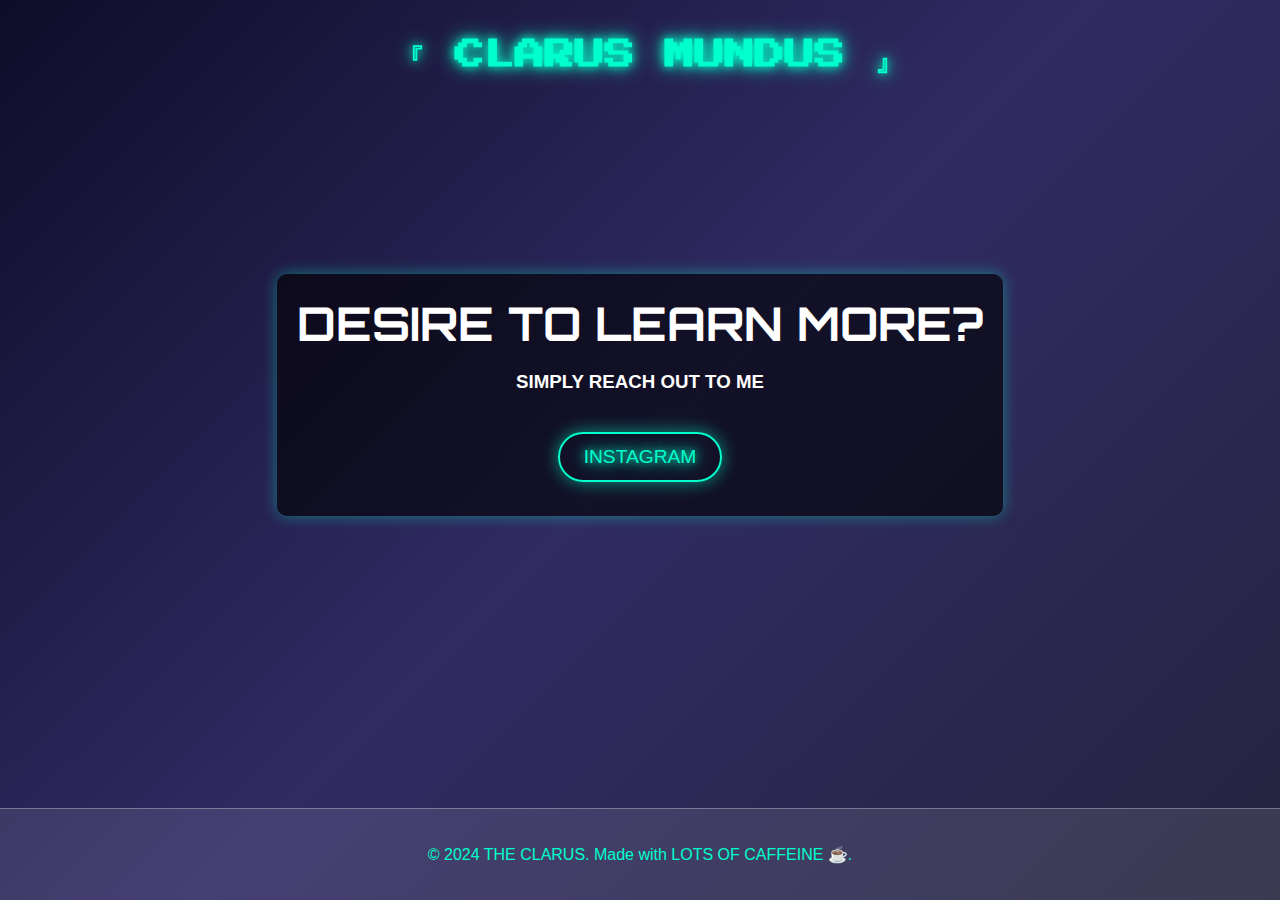
==== about.html @ f5828415 "all" ====
<!DOCTYPE html>
<html lang="en">
<head>
    <meta charset="UTF-8">
    <meta name="viewport" content="width=device-width, initial-scale=1.0">
    <link rel="icon" href="dogcow.png" type="image/x-icon">
    <title>CLARUS - About</title>
    <link rel="stylesheet" href="ded.css">
    <link rel="stylesheet" href="https://fonts.googleapis.com/css2?family=Orbitron&display=swap">
    <link rel="stylesheet" href="https://fonts.googleapis.com/css2?family=Press+Start+2P&display=swap">
</head>
<body>
    <canvas id="canvas"></canvas>
    <header>
        <h1 class="hoverable">『 CLARUS MUNDUS 』</h1>
        <nav class="hoverable">
            <ul>
                <li><a href="index.html" class="hoverable">HOME</a></li>
                <li><a href="scribbles.html" class="hoverable">SCRIBBLES</a></li>
                <li><a href="about.html" class="hoverable">ABOUT</a></li>
            </ul>
        </nav>
    </header>
    <section class="hero-section3">
        <div class="hero-content">
            <h2 class="abouth2">DESIRE TO LEARN MORE?</h2>
            <h3>SIMPLY REACH OUT TO ME</h3>
            <a href="https://www.instagram.com/clarus_dc/" class="futuristic-button">Instagram</a>
        </div>
    </section>

    <footer>
        <p>&copy; 2024 THE CLARUS. Made with LOTS OF CAFFEINE ☕.</p>
    </footer>

    <script src="script.js"></script>
    <script src="script2.js"></script>
</body>
</html>
---- ded.css ----
/* Body & Basic Elements */
body {
    cursor: url(https://cdn.custom-cursor.com/db/4732/32/arrow2699.png), default !important;
    font-family: 'Segoe UI', Tahoma, Geneva, Verdana, sans-serif;
    margin: 0;
    padding: 0;
    background: linear-gradient(135deg, #0f0c29, #302b63, #24243e);
    background-color: #302b63;
    color: #ffffff;
    min-height: 100vh;
    display: flex;
    flex-direction: column;
}


.hoverable, .blog-post, .futuristic-button {
    cursor: url(https://cdn.custom-cursor.com/db/4731/32/arrow2699.png), pointer !important;
}

body.holding .hoverable {
    cursor: url(https://cdn.custom-cursor.com/db/4731/32/arrow2699.png), pointer !important;
}

header {
    position: fixed; /* Makes the header stick to the top */
    top: 0;
    left: 0;
    width: 100%;
    padding: 20px 10px; /* Adjusted for smaller screens */
    text-align: center;
    z-index: 1000;
    transition: background-color 0.5s ease, border-bottom 0.5s ease;
}

header h1 {
    font-family: 'Press Start 2P', sans-serif;
    /*margin: 0;*/
    font-size: 1.9rem; /* Adjusted font size for mobile */
    color: #00ffcc;
    text-shadow: 0 0 10px #00ffcc, 0 0 20px #00ffcc;
    cursor: pointer;
}

nav ul {
    list-style: none;
    padding: 0;
    margin: 20px 0 0 0;
    display: flex;
    justify-content: center;
    opacity: 0; /* Initially hidden */
    visibility: hidden; /* Initially hidden */
    transform: translateY(-20px); /* Hidden off-screen above the header */
    transition: opacity 0.3s ease, visibility 0.3s ease, transform 0.3s ease;
}

nav ul li {
    margin: 0 20px;
}

nav ul li a {
    color: #00ffcc;
    text-decoration: none;
    font-size: 1.2rem; /* Adjusted font size for mobile */
    transition: color 0.3s, text-shadow 0.3s;
}

nav ul li a:hover {
    color: #ffffff;
    text-shadow: 0 0 10px #ffffff, 0 0 20px #ffffff, 0 0 30px #ffffff;
}

header h1:hover + nav ul,
nav ul:hover {
    opacity: 1;
    visibility: visible;
}

/* Hero Section */
.hero-section {
    height: 95vh; /* Adjusted height for smaller screens */
    display: flex;
    flex-direction: column;
    justify-content: center;
    align-items: center;
    text-align: center;
    position: relative;
    color: #ffffff;
    margin-top: 80px; /* Adjusted to ensure content is below the header */
}

.hero-section h2 {
    font-family: 'Orbitron', sans-serif;
    font-size: 2.9rem; /* Adjusted font size for mobile */
    margin-top: -30px;
    margin-bottom: 8%;
    animation: glow 2s infinite alternate;
}

.upper-post h2 {
    font-family: 'Orbitron', sans-serif;
    font-size: 2.9rem; /* Adjusted font size for mobile */
    
    animation: glow 2s infinite alternate;
}

.abouth2 {
    font-family: 'Orbitron', sans-serif;
    font-size: 2.9rem; /* Adjusted font size for mobile */
    margin-top: 0px !important;
    margin-bottom: 0px !important;
    animation: glow 2s infinite alternate;
}

.hero-content {
    background: rgba(0, 0, 0, 0.6); /* Semi-transparent background for text readability */
    padding: 10px; /* Reduced padding for smaller screens */
    border-radius: 10px; /* Rounded corners for a modern look */
    box-shadow: 0 0 15px rgba(0, 255, 204, 0.4); /* Glowing effect */
}

.hero-text {
    font-size: 1.2rem; /* Adjusted size for smaller screens */
    line-height: 1.4;
    color: #00ffcc;
    text-shadow: 0 0 10px #00ffcc, 0 0 20px #00ffcc;
    margin: 0;
}

@keyframes fadeIn {
    from {
        opacity: 0;
        transform: translateY(20px);
    }
    to {
        opacity: 1;
        transform: translateY(0);
    }
}

.hero-content {
    animation: fadeIn 2s ease-out;
}

.hero-section p {
    font-size: 1.4rem; /* Adjusted size for smaller screens */
}

/* Blog Section */
.blog-section {
    padding: 30px 10px; /* Adjusted padding for smaller screens */
    background: rgba(255, 255, 255, 0.1);
    backdrop-filter: blur(10px);
    padding-top: 100px;
}

.blog-section2 {
    padding: 30px 10px; /* Adjusted padding for smaller screens */
    
    backdrop-filter: blur(10px);
    padding-top: 100px;
}
.blog-section2 h2 {
    font-family: 'Orbitron', sans-serif;
    text-align: center;
    margin-bottom: 20px; /* Adjusted margin for smaller screens */
    font-size: 2rem; /* Adjusted font size for mobile */
    color: #00ffcc;
    text-shadow: 0 0 10px #00ffcc, 0 0 20px #00ffcc;
}

.blog-section h2 {
    font-family: 'Orbitron', sans-serif;
    text-align: center;
    padding-bottom: 40px; /* Adjusted margin for smaller screens */
    font-size: 2rem; /* Adjusted font size for mobile */
    color: #00ffcc;
    text-shadow: 0 0 10px #00ffcc, 0 0 20px #00ffcc;
}

.blog-posts {
    text-align: center;
    display: flex;
    flex-wrap: wrap;
    justify-content: center; /* Center align items */
}

.blog-post {
    background: rgba(255, 255, 255, 0.1);
    backdrop-filter: blur(10px);
    margin: 10px; /* Reduced margin for smaller screens */
    padding: 10px; /* Reduced padding for smaller screens */
    border-radius: 10px;
    width: 100%; /* Full width on small screens */
    max-width: 300px; /* Max width for larger screens */
    transition: transform 0.3s, box-shadow 0.3s;
    border: 1px solid rgba(255, 255, 255, 0.3);
}

.blog-post h3 {
    text-align: center;
    color: #00ffcc;
    margin: 0;
}

.blog-post h3:hover {
    text-shadow: 0 0 10px #00ffcc, 0 0 20px #00ffcc;
}

.blog-post:hover {
    transform: translateY(-10px);
    box-shadow: 0 0 15px rgba(0, 255, 204, 0.8), 0 0 25px rgba(0, 255, 204, 0.6);
}

.blog-link {
    cursor: url(https://cdn.custom-cursor.com/db/4731/32/arrow2699.png), pointer !important;
    color: #00ffcc;
    text-decoration: none;
    display: block; /* Ensures the entire block is clickable */
    margin-bottom: 10px;
}

.blog-link p {
    color: #ffffff;
}

/* Footer */
footer {
    text-align: center;
    padding: 20px 0;
    background-color: rgba(255, 255, 255, 0.1);
    color: #00ffcc;
    border-top: 1px solid rgba(255, 255, 255, 0.3);
    margin-top: auto;
}

/* Animations */
@keyframes glow {
    from {
        text-shadow: 0 0 10px #00ffcc, 0 0 20px #00ffcc, 0 0 30px #00ffcc, 0 0 40px #00ffcc;
    }
    to {
        text-shadow: 0 0 20px #ffffff, 0 0 30px #00ffcc, 0 0 40px #00ffcc, 0 0 50px #00ffcc;
    }
}

/* Responsive Design */
@media (max-width: 768px) {
    .blog-posts {
        flex-direction: column;
        align-items: center;
    }
    .canvas {
        z-index: -1 !important;
    }
    .hero-section {
        margin-top: 60px; /* Adjusted for smaller screens */
    }
    header h1 {
        font-size: 1.2rem;
    }
    footer {
        font-size: 0.8rem;
    }
}
.neon-button {
    background-color: transparent;
    color: #00ffcc;
    border: 2px solid #00ffcc;
    padding: 8px 16px; /* Reduced padding for smaller screens */
    text-transform: uppercase;
    font-size: 0.9rem; /* Adjusted font size for mobile */
    cursor: pointer;
    transition: color 0.3s, box-shadow 0.3s;
    text-shadow: 0 0 10px #00ffcc, 0 0 20px #00ffcc;
}

.neon-button:hover {
    color: #ffffff;
    box-shadow: 0 0 10px #00ffcc, 0 0 20px #00ffcc, 0 0 30px #00ffcc;
}

.blog-post {
    perspective: 1000px;
}

.blog-post:hover {
    transform: rotateY(10deg);
}

canvas {
    position: absolute;
    top: 0;
    right: 0;
    /*z-index: 1;*/
}

/* Header Background Invisible */
header {
    background-color: transparent;
    border-bottom: none;
}

/* Header Background Visible on Scroll */
header.scrolled {
    background: linear-gradient(135deg, rgba(15, 12, 41, 0.8), rgba(48, 43, 99, 0.8), rgba(36, 36, 62, 0.8));
    border-bottom: 1px solid rgba(0, 255, 204, 0.4);
    box-shadow: 0 4px 10px rgba(0, 255, 204, 0.2);
    backdrop-filter: blur(10px); /* Adds a glassmorphism effect */
    animation: pulse 3s infinite alternate;
}

@keyframes pulse {
    0% {
        box-shadow: 0 4px 10px rgba(0, 255, 204, 0.2), 0 0 20px rgba(0, 255, 204, 0.4);
    }
    100% {
        box-shadow: 0 4px 10px rgba(0, 255, 204, 0.4), 0 0 40px rgba(0, 255, 204, 0.6);
    }
}

header.scrolled nav ul {
    opacity: 1;
    visibility: visible;
    transform: translateY(0); /* Moves into view */
}

/* Search Bar */
.search-bar {
    text-align: center;
    margin-bottom: 20px;
}

#searchInput {
    padding: 10px;
    width: 80%;
    max-width: 600px;
    border-radius: 20px;
    border: 1px solid rgba(255, 255, 255, 0.3);
    background: rgba(0, 0, 0, 0.5);
    color: #00ffcc;
    font-size: 1rem;
    box-shadow: 0 0 10px rgba(0, 255, 204, 0.4);
    transition: box-shadow 0.3s ease;
}

#searchInput:focus {
    outline: none;
    box-shadow: 0 0 20px rgba(0, 255, 204, 0.8);
}

/* Adjust the layout for small screens */
@media (max-width: 768px) {
    #searchInput {
        width: 90%;
    }
}

/* Futuristic Button */
.futuristic-button {
    display: inline-block;
    padding: 12px 24px;
    font-size: 1.2rem;
    text-transform: uppercase;
    color: #00ffcc;
    background-color: transparent;
    border: 2px solid #00ffcc;
    border-radius: 50px;
    cursor: pointer;
    transition: all 0.3s ease;
    position: relative;
    z-index: 1;
    overflow: hidden;
    box-shadow: 0 0 15px rgba(0, 255, 204, 0.4), 0 0 25px rgba(0, 255, 204, 0.2);
    text-shadow: 0 0 10px #00ffcc, 0 0 20px #00ffcc;
    margin-top: 20px;
}

.futuristic-button::before {
    content: '';
    position: absolute;
    top: 0;
    left: 0;
    width: 100%;
    height: 100%;
    background: linear-gradient(135deg, rgba(0, 255, 204, 0.4), rgba(0, 255, 204, 0.1));
    transition: all 0.3s ease;
    z-index: -1;
    transform: scale(0);
    border-radius: 50px;
}

.futuristic-button:hover::before {
    transform: scale(1.5);
    opacity: 0;
}

.futuristic-button:hover {
    color: #ffffff;
    box-shadow: 0 0 20px #00ffcc, 0 0 40px #00ffcc, 0 0 60px #00ffcc;
}







/* Easter Egg Effect */
body.easter-egg {
    background: linear-gradient(135deg, #ff0000, #ff9900, #ffcc00);
    color: #000000;
}

.hero-content a {
    margin: 10px;
    display: inline-block;
    text-decoration: none;
}

.hero-content a.futuristic-button {
    margin-top: 20px;
}

/* Responsive Design for Hero Section */
.hero-section {
    height: 95vh; /* Adjusted height for smaller screens */
    display: flex;
    flex-direction: column;
    justify-content: center;
    align-items: center;
    text-align: center;
    position: relative;
    color: #ffffff;
    margin-top: 80px; /* Adjusted to ensure content is below the header */
}

.hero-section3 {
    height: 70vh; /* Adjusted height for smaller screens */
    display: flex;
    flex-direction: column;
    justify-content: center;
    align-items: center;
    text-align: center;
    position: relative;
    color: #ffffff;
    margin-top: 80px; /* Adjusted to ensure content is below the header */
}

.hero-content {
    background: rgba(0, 0, 0, 0.6);
    padding: 20px;
    border-radius: 10px;
    box-shadow: 0 0 15px rgba(0, 255, 204, 0.4);
}

/* Futuristic Button */
.futuristic-button {
    display: inline-block;
    padding: 12px 24px;
    font-size: 1.2rem;
    text-transform: uppercase;
    color: #00ffcc;
    background-color: transparent;
    border: 2px solid #00ffcc;
    border-radius: 50px;
    cursor: pointer;
    transition: all 0.3s ease;
    position: relative;
    z-index: 1;
    overflow: hidden;
    box-shadow: 0 0 15px rgba(0, 255, 204, 0.4), 0 0 25px rgba(0, 255, 204, 0.2);
    text-shadow: 0 0 10px #00ffcc, 0 0 20px #00ffcc;
    margin-top: 20px;
}

.futuristic-button::before {
    content: '';
    position: absolute;
    top: 0;
    left: 0;
    width: 100%;
    height: 100%;
    background: linear-gradient(135deg, rgba(0, 255, 204, 0.4), rgba(0, 255, 204, 0.1));
    transition: all 0.3s ease;
    z-index: -1;
    transform: scale(0);
    border-radius: 50px;
}

.futuristic-button:hover::before {
    transform: scale(1.5);
    opacity: 0;
}

.futuristic-button:hover {
    color: #ffffff;
    box-shadow: 0 0 20px #00ffcc, 0 0 40px #00ffcc, 0 0 60px #00ffcc;
}


 /* Responsive Design */
 @media (max-width: 768px) {
   

    

    .futuristic-button {
        font-size: 1rem;
        padding: 10px 20px;
    }

    
}

@media (max-width: 480px) {
    
    .futuristic-button {
        font-size: 0.9rem;
        padding: 8px 16px;
    }
}


.post {
    background: rgba(0, 0, 0, 0.6); /* Dark background for contrast */
    color: #00ffcc; /* Futuristic neon color for text */
    border-radius: 10px; /* Rounded corners */
    padding: 20px; /* Space around the content */
    margin-bottom: 20px; /* Space between posts */
    box-shadow: 0 0 15px rgba(0, 255, 204, 0.4), 0 0 25px rgba(0, 255, 204, 0.2); /* Glowing effect */
    transition: transform 0.3s, box-shadow 0.3s; /* Smooth hover effects */
    margin-left: 50px;
    margin-right: 50px;
}

.upper-post {
    background: rgba(0, 0, 0, 0.6); /* Dark background for contrast */
    color: #00ffcc; /* Futuristic neon color for text */
    border-bottom-right-radius: 100px;
    border-bottom-left-radius: 100px;
    
    margin-bottom: 20px; /* Space between posts */
    box-shadow: 0 0 15px rgba(0, 255, 204, 0.4), 0 0 25px rgba(0, 255, 204, 0.2); /* Glowing effect */
    transition: transform 0.3s, box-shadow 0.3s; /* Smooth hover effects */
    margin-left: 50px;
    margin-right: 50px;
    padding-top: 100px;
    text-align: center;
    padding-bottom: 20px;
}

.post:hover {
    transform: translateY(-10px); /* Lift effect on hover */
    box-shadow: 0 0 25px rgba(0, 255, 204, 0.8), 0 0 40px rgba(0, 255, 204, 0.6); /* Stronger glow on hover */
}

.post h2 {
    font-family: 'Orbitron', sans-serif; /* Futuristic font */
    font-size: 1.8rem;
    text-shadow: 0 0 10px #00ffcc, 0 0 20px #00ffcc;
    margin-bottom: 10px;
}

.post p {
    line-height: 1.6; /* Increase line spacing for readability */
    font-size: 1rem;
}

/* IMAGE CSS */
.post-image {
    width: 300px;
    height: auto;
    border-radius: 10px;
    margin-bottom: 10px;
    box-shadow: 0 0 10px rgba(0, 255, 204, 0.4), 0 0 15px rgba(0, 255, 204, 0.2); /* Glowing effect */
    transition: transform 0.3s, box-shadow 0.3s;
}

.post-image:hover {
    transform: scale(1.05); /* Slight zoom on hover */
    box-shadow: 0 0 20px rgba(0, 255, 204, 0.8), 0 0 30px rgba(0, 255, 204, 0.6); /* Stronger glow on hover */
    cursor: url(https://cdn.custom-cursor.com/db/4731/32/arrow2699.png), pointer !important;
}
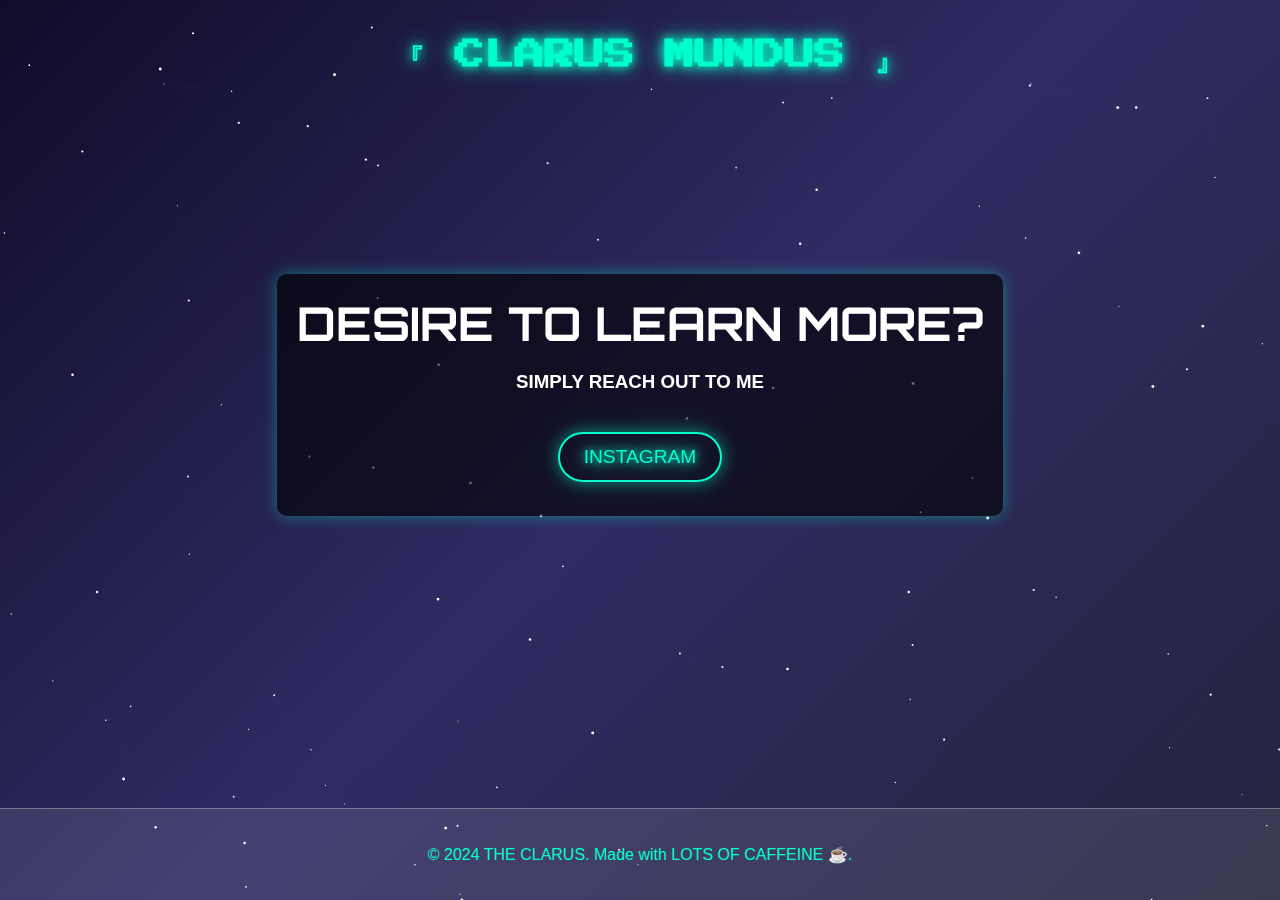
==== commit b0a57149: "ADJUST LINKS" ====
--- a/about.html
+++ b/about.html
@@ -3,7 +3,7 @@
 <head>
     <meta charset="UTF-8">
     <meta name="viewport" content="width=device-width, initial-scale=1.0">
-    <link rel="icon" href="dogcow.png" type="image/x-icon">
+    <link rel="icon" href="IMAGES/dogcow.png" type="image/x-icon">
     <title>CLARUS - About</title>
     <link rel="stylesheet" href="ded.css">
     <link rel="stylesheet" href="https://fonts.googleapis.com/css2?family=Orbitron&display=swap">
